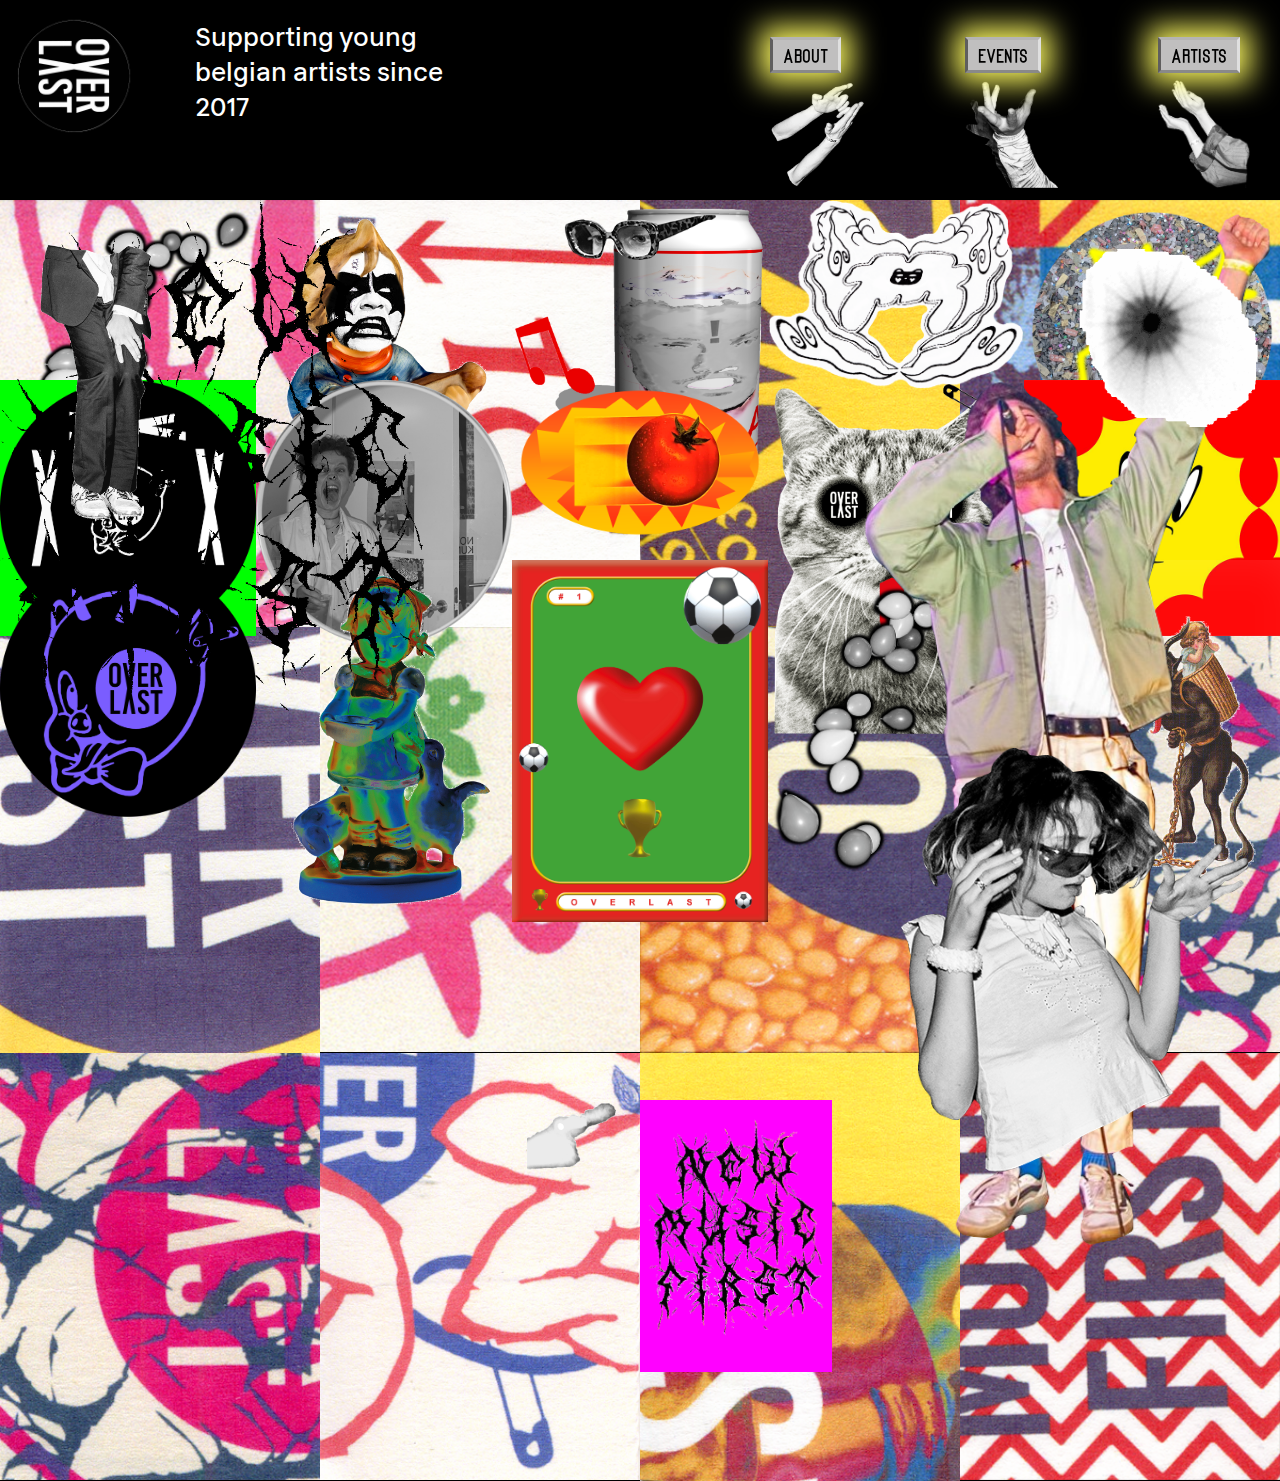
==== index.html @ 760c00cb "kabeljauw toegevoegd" ====
<!DOCTYPE html>
<html lang="en">
  <head>
    <meta charset="UTF-8" />
    <meta http-equiv="X-UA-Compatible" content="IE=edge" />
    <meta name="viewport" content="width=device-width, initial-scale=1.0" />
    <title>OVERLAST</title>
    <link rel="stylesheet" href="/css/main.css" />
  </head>
  <body>
    <header>
      <div class="intro">
        <img src="src/gif/gif_07.gif" alt="" />
        <p>Supporting young belgian artists since 2017</p>
      </div>
      <div class="menu">
        <div class="menu-item">
          <a href="about.html">about</a>
          <img src="src/hands/hand_3.png" alt="" />
        </div>

        <div class="menu-item">
          <a href="events.html">events</a>
          <img src="src/hands/hand_2.png" alt="" />
        </div>

        <div class="menu-item">
          <a href="artists.html">artists</a>
          <img src="src/hands/hand_1.png" alt="" />
        </div>

        <!-- <div class="secret-menu">
          <div class="secret-menu-item">
            <img src="src/geheim/varken-1.png" alt="" />
          </div>
          <div class="secret-menu-item">
            <img src="src/geheim/varken-1.png" alt="" />
          </div>
          <div class="secret-menu-item">
            <img src="src/geheim/varken-1.png" alt="" />
          </div>
        </div> -->
      </div>
    </header>

    <div class="layer-0">
      <img src="src/poster/poster_01.png" alt="" />
      <img src="src/poster/poster_02.png" alt="" />
      <img src="src/poster/poster_03.png" alt="" />
      <img src="src/poster/poster_04.png" alt="" />
      <img src="src/poster/poster_05.png" alt="" />
      <img src="src/poster/poster_06.png" alt="" />
      <img src="src/poster/poster_07.png" alt="" />
      <img src="src/poster/poster_08.png" alt="" />
      <img src="src/poster/poster_09.png" alt="" />
      <img src="src/poster/poster_10.png" alt="" />
      <img src="src/poster/poster_11.png" alt="" />
      <img src="src/poster/poster_12.png" alt="" />
    </div>

    <div class="layer-1">
      <img src="src/sticker/sticker_01.png" alt="" />
      <img src="src/sticker/sticker_02.png" alt="" />
      <img src="src/sticker/sticker_03.png" alt="" />
      <img src="src/sticker/sticker_04.png" alt="" />
      <img src="src/sticker/sticker_05.png" alt="" />
      <img src="src/sticker/sticker_06.jpg" alt="" />
      <img src="src/sticker/sticker_07.png" alt="" />
      <img src="src/sticker/sticker_08.png" alt="" />
      <img src="src/sticker/sticker_09.png" alt="" />
      <img src="src/sticker/sticker_10.png" alt="" />
      <img src="src/sticker/sticker_11.png" alt="" />
      <img src="src/sticker/sticker_12.png" alt="" />
      <img src="src/sticker/sticker_13.jpg" alt="" />
      <img src="src/sticker/sticker_14.png" alt="" />
      <img src="src/sticker/sticker_15.png" alt="" />
    </div>

    <div class="layer-2">
      <img src="src/pic/pic_01.png" alt="" />
      <img src="src/pic/pic_02.png" alt="" />
      <img src="src/pic/pic_03.png" alt="" />
      <img src="src/pic/pic_04.png" alt="" />
      <img src="src/pic/pic_05.png" alt="" />
      <img src="src/pic/pic_06.png" alt="" />
    </div>

    <div class="layer-3">
      <img src="src/gif/gif_01.gif" alt="" />
      <img class="right" src="src/gif/gif_02.gif" alt="" />
      <img class="right" src="src/gif/gif_03.gif" alt="" />
      <img class="right" src="src/gif/gif_04.gif" alt="" />
      <img src="src/gif/gif_05.gif" alt="" />
      <img class="right" src="src/gif/gif_06.gif" alt="" />
    </div>
  </body>
  <script src="js/countdown.js"></script>
</html>
---- css/main.css ----
* {
    box-sizing: border-box;
}


@font-face {
    font-family: 'MatrixRegular';
    src: url(/fonts/MatrixRegular.otf);
}

@font-face {
    font-family: 'Kanalisirung';
    src: url(/fonts/Kanalisirung.otf);
}

@font-face {
    font-family: "Kabeljauw Text Medium";
    font-style: normal;
    src: url(/fonts/KabeljauwText-Medium.woff) format("woff");
}


p {
    margin: 0;
}

img {
    width: 100%;
    height: auto;
}

/* HEADER */
header {
    height: 200px
}

body {
    margin: 0;
    position: relative;
    background-color: black;
}

.intro {
    display: flex;
    flex-direction: row;
}


.intro img {
    height: auto;
    width: 100px;
    margin: 15px 15px 0 15px;
}

.intro p {
    color: rgb(255, 255, 255);
    font-size: 26px;
    width: 250px;
    margin: 20px 0 0 10px;
    font-family: "Kabeljauw Text Medium";
}

.menu {
    display: flex;
    flex-direction: row;
    justify-content: space-between;
    padding: 15px;
    width: 100vw;
}

.menu-item img {
    display: flex;
    flex-direction: column;
    height: 12vh;
    visibility: hidden;
}

.menu-item a {
    position: fixed;
    z-index: 105;
    display: block;
    text-align: center;
    text-decoration: none;
    font-family: 'Kanalisirung';
    font-size: 18px;
    color: rgb(0, 0, 0);
    background-color: rgb(192, 191, 191);
    padding: 10px 10px 2px 10px;
    margin-top: 7px;
    border-bottom: 3px inset rgba(0,0,0,.5);
	border-left: 3px inset rgba(0,0,0,.5);
	border-right: 3px inset rgba(255,255,255,.5);
	border-top: 3px inset rgba(255,255,255,.5);
    box-shadow: 0px 0px 30px 10px rgb(255, 252, 98);
    -webkit-box-shadow: 0px 0px 30px 10px rgb(255, 252, 98);
    -moz-box-shadow: 0px 0px 100px 10px rgb(255, 252, 98);
}


.menu-item a:hover {
    color: aqua;
    cursor: pointer;
    background-image: linear-gradient(90deg, rgba(106,255,144,1) 0%, rgba(255,0,0,1) 100%);
}


/* BUTTONS */
/* .buttons {
    width: 100vw;
    z-index: 101;
    position: absolute;
    display: flex;
    flex-direction: column;
    justify-content: space-around;
    top: 0;
    height: 6167px;
}

 .button {
    display: flex;
    flex-direction: column;
    width: fit-content;
    margin: 0 auto 0 auto;
    text-align: center;

}

.button a {
    text-decoration: none;
    font-family: 'Kanalisirung';
    font-size: 75px;
    color: rgb(0, 0, 0);
    background-color: rgb(144, 144, 144);
    padding: 15px 15px 5px 15px;
    box-shadow:  0px 0px 50px 70px rgb(255, 226, 83);
    border-bottom: 6px inset rgba(0,0,0,.5);
	border-left: 6px inset rgba(0,0,0,.5);
	border-right: 6px inset rgba(255,255,255,.5);
	border-top: 6px inset rgba(255,255,255,.5);    
}

.buttons a:hover {
    color: aqua;
    cursor: pointer;
    background-image: linear-gradient(90deg, rgba(106,255,144,1) 0%, rgba(255,0,0,1) 100%);
}

.button img {
    width: 50vw;
    z-index: 103;
} */



/*** LAYERS ***/
/* POSTERS */
.layer-0 {
    position: absolute;
    top: 200px;
    display: grid;
    grid-template-columns: 50vw 50vw;
}

/* STICKERS */
.layer-1 {
    position: absolute;
    top: 200px;
    display: grid;
    grid-template-columns: 50vw 50vw;
    grid-template-rows: 20vh 20vh 20vh 20vh 20vh 20vh;
}

.layer-1 img {
    width: 50vw;
}

/* PICS */
.layer-2 {
    position: absolute;
    top: 200px;
    display: grid;
}

.layer-2 img{

    width: 50vw;
}

/* GIFS */
.layer-3 {
    position: absolute;
    top: 200px;
    display: flex;
    flex-direction: column;
}

.layer-3 img {
    width: 40vw;
    padding-top: 5vh;
}

.right {
    margin-left: 50vw;
}

@media screen and (min-width: 850px){

    header {
        display: flex;
        flex-direction: row;
    } 

    .intro img {
        width: 120px;
        height: 120px;
        margin: 15px 50px 15px 15px;
    }

    .menu {
        column-gap: 100px;
        justify-content: right;
        padding: 30px;
    }


    .menu-item img {
        visibility: visible;
        margin-top: 50px;
    }
 
}


/*** MOSTY MAKING LAYERS (MAIN-PAGE) RESPONSIVE HERE ***/
@media screen and (min-width: 850px) {
   

    /*** LAYERS ***/
    /* POSTERS */
    .layer-0 {
        display: grid;
        grid-template-columns: 25vw 25vw 25vw 25vw;
    }

    .layer-0 img {
        width: 25vw;
    }

    /* STICKERS */
    .layer-1 {
        display: grid;
        grid-template-columns: 20vw 20vw 20vw 20vw 20vw;
    }

    .layer-1 img {
        width: 20vw;
    }

    /* PICS */
    .layer-2 {
        display: grid;
        grid-template-columns: 33.33vw 33.33vw 33.33vw;
        grid-template-rows: 52vh 10vh;
    }

    .layer-2 img{
        width: 33.33vw;
    }

    /* GIFS */
    .layer-3 {
        display: grid;
        grid-template-columns: 33.33vw 33.33vw 33.33vw;
        grid-template-rows: 78vh 10vh;
    }

    .layer-3 img {
        width: 15vw;
    }

  }


/* ZET ONDERKANTEN GELIJK */
  @media screen and (min-width: 1000px) {
    .layer-2 {
        grid-template-rows: 60vh 10vh;
    }

    .layer-3{
        grid-template-rows: 95vh 10vh;
    }
  }

  @media screen and (min-width: 1400px) {
    .layer-2 {
        grid-template-rows: 80vh 10vh;
    }
    
    .layer-3{
        grid-template-rows: 130vh 10vh;
    }
  }
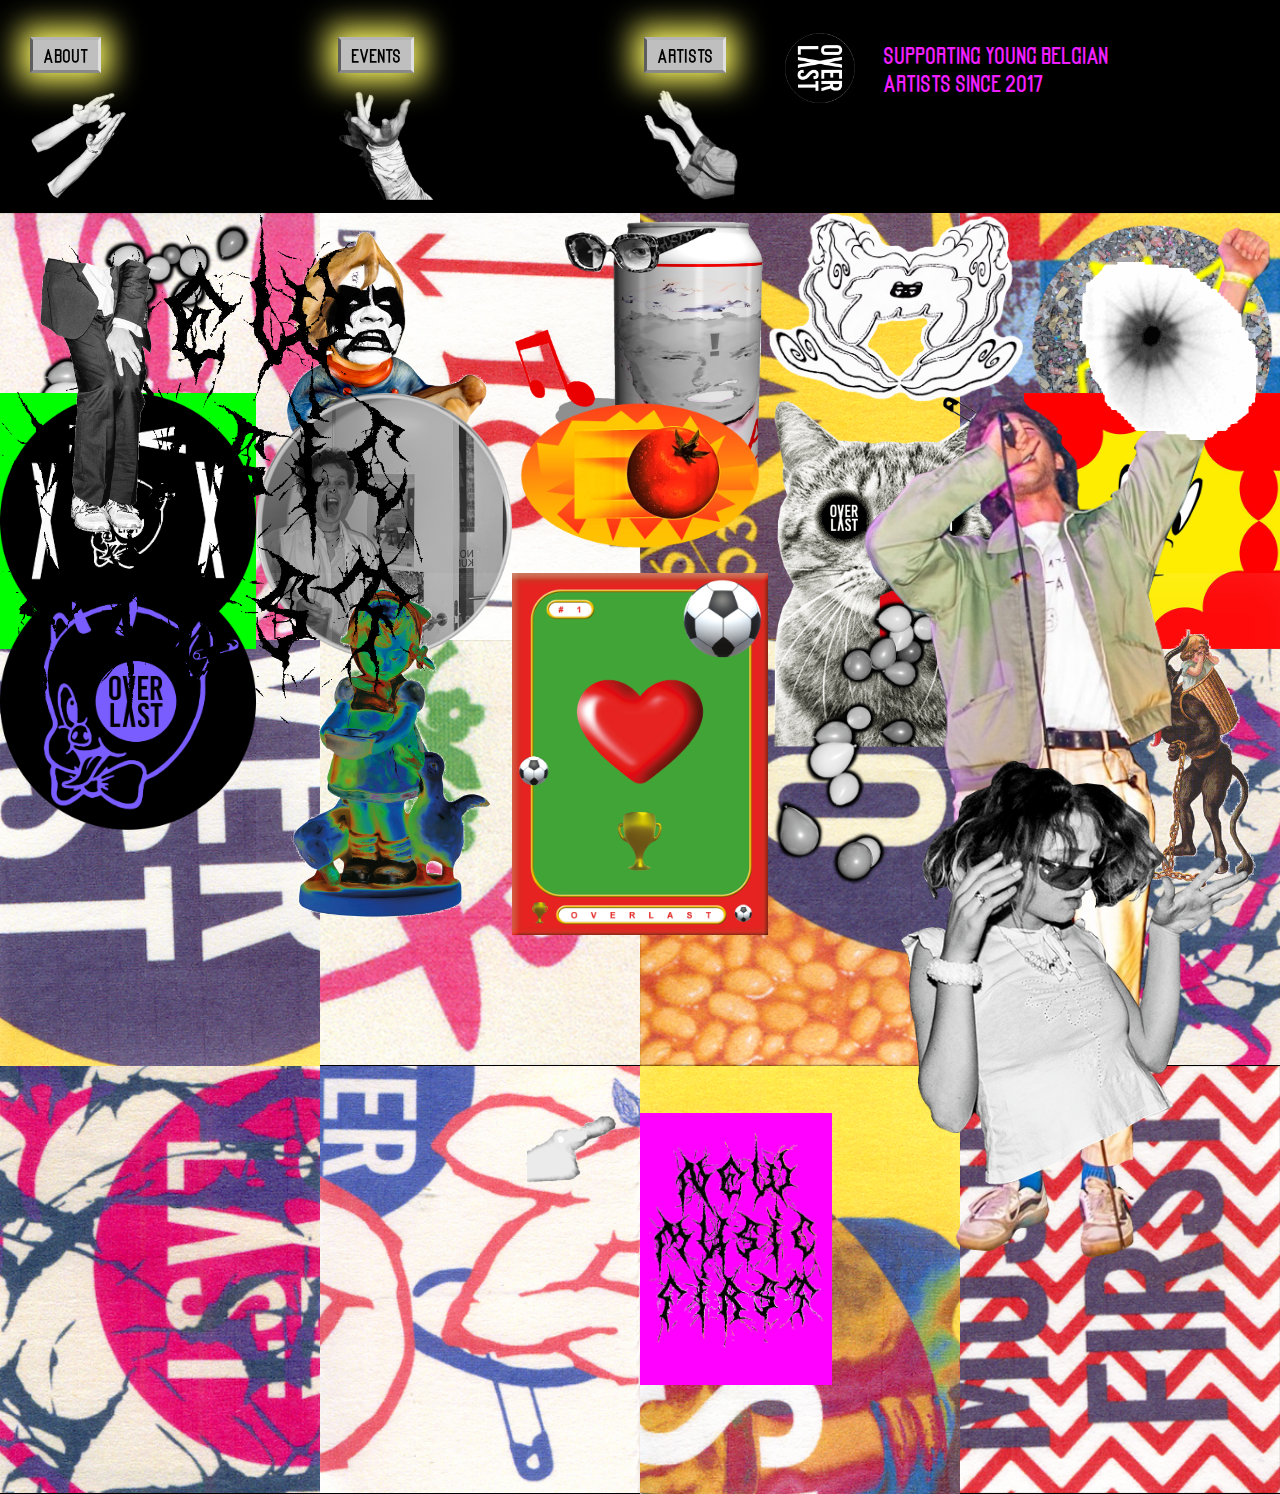
==== commit cac5329c: "fix header main page!! (phone&desktop)" ====
--- a/index.html
+++ b/index.html
@@ -9,10 +9,6 @@
   </head>
   <body>
     <header>
-      <div class="intro">
-        <img src="src/gif/gif_07.gif" alt="" />
-        <p>Supporting young belgian artists since 2017</p>
-      </div>
       <div class="menu">
         <div class="menu-item">
           <a href="about.html">about</a>
@@ -28,18 +24,13 @@
           <a href="artists.html">artists</a>
           <img src="src/hands/hand_1.png" alt="" />
         </div>
-
-        <!-- <div class="secret-menu">
-          <div class="secret-menu-item">
-            <img src="src/geheim/varken-1.png" alt="" />
-          </div>
-          <div class="secret-menu-item">
-            <img src="src/geheim/varken-1.png" alt="" />
-          </div>
-          <div class="secret-menu-item">
-            <img src="src/geheim/varken-1.png" alt="" />
-          </div>
-        </div> -->
+      </div>
+      <div class="intro">
+        <img src="src/gif/gif_07.gif" alt="" />
+        <p>
+          Supporting young belgian <br />
+          artists since 2017
+        </p>
       </div>
     </header>
 
--- a/css/main.css
+++ b/css/main.css
@@ -31,7 +31,7 @@
 
 /* HEADER */
 header {
-    height: 200px
+    height: 180px
 }
 
 body {
@@ -43,21 +43,22 @@
 .intro {
     display: flex;
     flex-direction: row;
-}
-
+    width: 100vw;
+    padding-top: 15px;
+}
 
 .intro img {
-    height: auto;
-    width: 100px;
+    height: 75px;
+    width: 75px;
     margin: 15px 15px 0 15px;
 }
 
 .intro p {
-    color: rgb(255, 255, 255);
-    font-size: 26px;
-    width: 250px;
-    margin: 20px 0 0 10px;
-    font-family: "Kabeljauw Text Medium";
+    color: rgb(240, 31, 255);
+    font-size: 22px;
+    line-height: 28px;
+    margin: 30px 25px 0 10px;
+    font-family: 'Kanalisirung';
 }
 
 .menu {
@@ -65,13 +66,14 @@
     flex-direction: row;
     justify-content: space-between;
     padding: 15px;
-    width: 100vw;
+    width: 83vw;
+    max-width: 310px;
 }
 
 .menu-item img {
     display: flex;
     flex-direction: column;
-    height: 12vh;
+    height: 30px;
     visibility: hidden;
 }
 
@@ -103,60 +105,11 @@
     background-image: linear-gradient(90deg, rgba(106,255,144,1) 0%, rgba(255,0,0,1) 100%);
 }
 
-
-/* BUTTONS */
-/* .buttons {
-    width: 100vw;
-    z-index: 101;
-    position: absolute;
-    display: flex;
-    flex-direction: column;
-    justify-content: space-around;
-    top: 0;
-    height: 6167px;
-}
-
- .button {
-    display: flex;
-    flex-direction: column;
-    width: fit-content;
-    margin: 0 auto 0 auto;
-    text-align: center;
-
-}
-
-.button a {
-    text-decoration: none;
-    font-family: 'Kanalisirung';
-    font-size: 75px;
-    color: rgb(0, 0, 0);
-    background-color: rgb(144, 144, 144);
-    padding: 15px 15px 5px 15px;
-    box-shadow:  0px 0px 50px 70px rgb(255, 226, 83);
-    border-bottom: 6px inset rgba(0,0,0,.5);
-	border-left: 6px inset rgba(0,0,0,.5);
-	border-right: 6px inset rgba(255,255,255,.5);
-	border-top: 6px inset rgba(255,255,255,.5);    
-}
-
-.buttons a:hover {
-    color: aqua;
-    cursor: pointer;
-    background-image: linear-gradient(90deg, rgba(106,255,144,1) 0%, rgba(255,0,0,1) 100%);
-}
-
-.button img {
-    width: 50vw;
-    z-index: 103;
-} */
-
-
-
 /*** LAYERS ***/
 /* POSTERS */
 .layer-0 {
     position: absolute;
-    top: 200px;
+    top: 180px;
     display: grid;
     grid-template-columns: 50vw 50vw;
 }
@@ -164,7 +117,7 @@
 /* STICKERS */
 .layer-1 {
     position: absolute;
-    top: 200px;
+    top: 180px;
     display: grid;
     grid-template-columns: 50vw 50vw;
     grid-template-rows: 20vh 20vh 20vh 20vh 20vh 20vh;
@@ -177,19 +130,18 @@
 /* PICS */
 .layer-2 {
     position: absolute;
-    top: 200px;
+    top: 180px;
     display: grid;
 }
 
 .layer-2 img{
-
     width: 50vw;
 }
 
 /* GIFS */
 .layer-3 {
     position: absolute;
-    top: 200px;
+    top: 180px;
     display: flex;
     flex-direction: column;
 }
@@ -208,24 +160,42 @@
     header {
         display: flex;
         flex-direction: row;
-    } 
-
-    .intro img {
-        width: 120px;
-        height: 120px;
-        margin: 15px 50px 15px 15px;
-    }
+        height: 213px;
+    }  
 
     .menu {
-        column-gap: 100px;
         justify-content: right;
         padding: 30px;
-    }
-
+        max-width: 60vw;
+        justify-content: space-between;
+    }
 
     .menu-item img {
         visibility: visible;
-        margin-top: 50px;
+        margin-top: 60px;
+        height: 110px;
+        width: auto;
+    }
+
+    .intro {
+        width: 40vw;
+    }
+
+
+    .layer-0{
+        top: 213px;
+    }
+
+    .layer-1{
+        top: 213px;
+    }
+
+    .layer-2{
+        top: 213px;
+    }
+
+    .layer-3{
+        top: 213px;
     }
  
 }
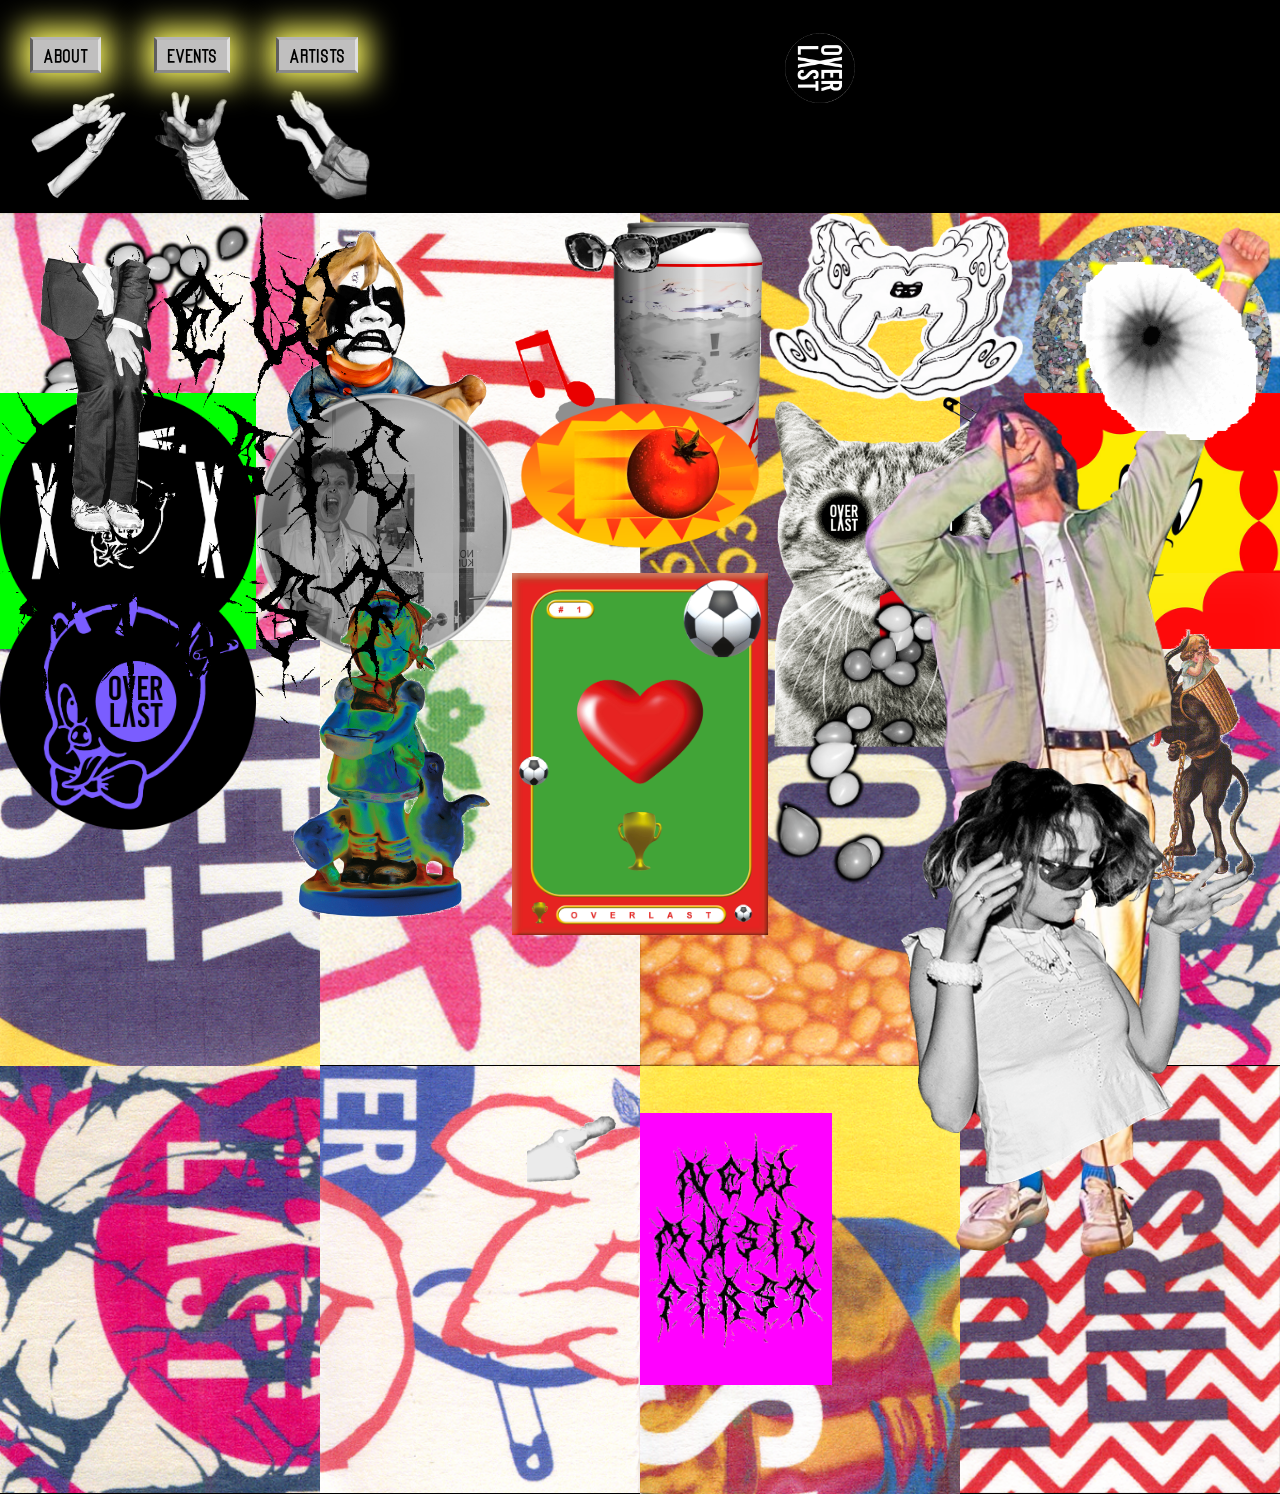
==== commit bbead3d3: "fix header phones (really, really)" ====
--- a/index.html
+++ b/index.html
@@ -27,10 +27,6 @@
       </div>
       <div class="intro">
         <img src="src/gif/gif_07.gif" alt="" />
-        <p>
-          Supporting young belgian <br />
-          artists since 2017
-        </p>
       </div>
     </header>
 
--- a/css/main.css
+++ b/css/main.css
@@ -43,8 +43,9 @@
 .intro {
     display: flex;
     flex-direction: row;
-    width: 100vw;
     padding-top: 15px;
+    position: absolute;
+    right: 0;
 }
 
 .intro img {
@@ -166,7 +167,7 @@
     .menu {
         justify-content: right;
         padding: 30px;
-        max-width: 60vw;
+        max-width: 400px;
         justify-content: space-between;
     }
 
@@ -204,7 +205,6 @@
 /*** MOSTY MAKING LAYERS (MAIN-PAGE) RESPONSIVE HERE ***/
 @media screen and (min-width: 850px) {
    
-
     /*** LAYERS ***/
     /* POSTERS */
     .layer-0 {
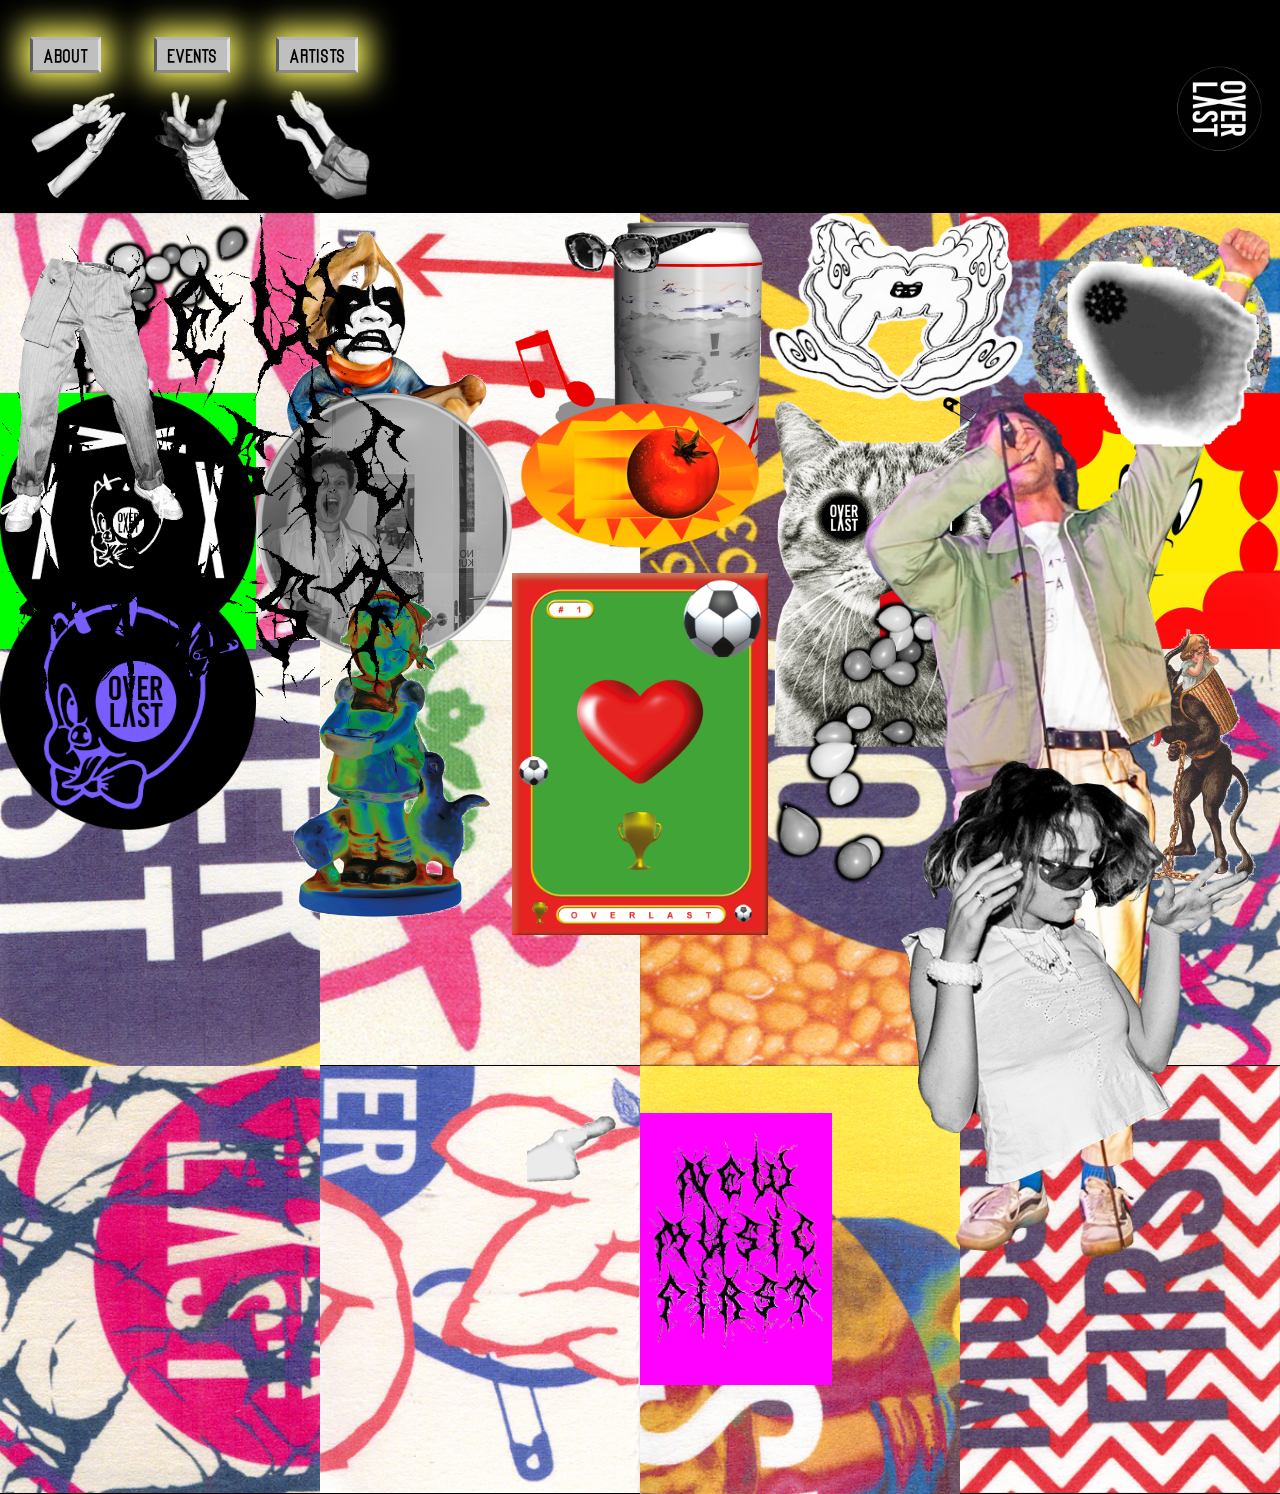
==== commit 0eef3113: "headerssss gifs" ====
--- a/index.html
+++ b/index.html
@@ -25,9 +25,7 @@
           <img src="src/hands/hand_1.png" alt="" />
         </div>
       </div>
-      <div class="intro">
-        <img src="src/gif/gif_07.gif" alt="" />
-      </div>
+      <img class="intro" src="src/gif/gif_07.gif" alt="" />
     </header>
 
     <div class="layer-0">
--- a/css/main.css
+++ b/css/main.css
@@ -36,39 +36,19 @@
 
 body {
     margin: 0;
-    position: relative;
     background-color: black;
 }
 
-.intro {
-    display: flex;
-    flex-direction: row;
-    padding-top: 15px;
-    position: absolute;
-    right: 0;
-}
-
-.intro img {
-    height: 75px;
-    width: 75px;
-    margin: 15px 15px 0 15px;
-}
-
-.intro p {
-    color: rgb(240, 31, 255);
-    font-size: 22px;
-    line-height: 28px;
-    margin: 30px 25px 0 10px;
-    font-family: 'Kanalisirung';
-}
+
 
 .menu {
     display: flex;
     flex-direction: row;
     justify-content: space-between;
-    padding: 15px;
+    padding: 30px;
     width: 83vw;
     max-width: 310px;
+    /* margin-left: 10px; */
 }
 
 .menu-item img {
@@ -106,6 +86,14 @@
     background-image: linear-gradient(90deg, rgba(106,255,144,1) 0%, rgba(255,0,0,1) 100%);
 }
 
+img.intro {
+    position: absolute;
+    right: 15px;
+    top: 63px;
+    width: 90px;
+    height: auto;
+}
+
 /*** LAYERS ***/
 /* POSTERS */
 .layer-0 {
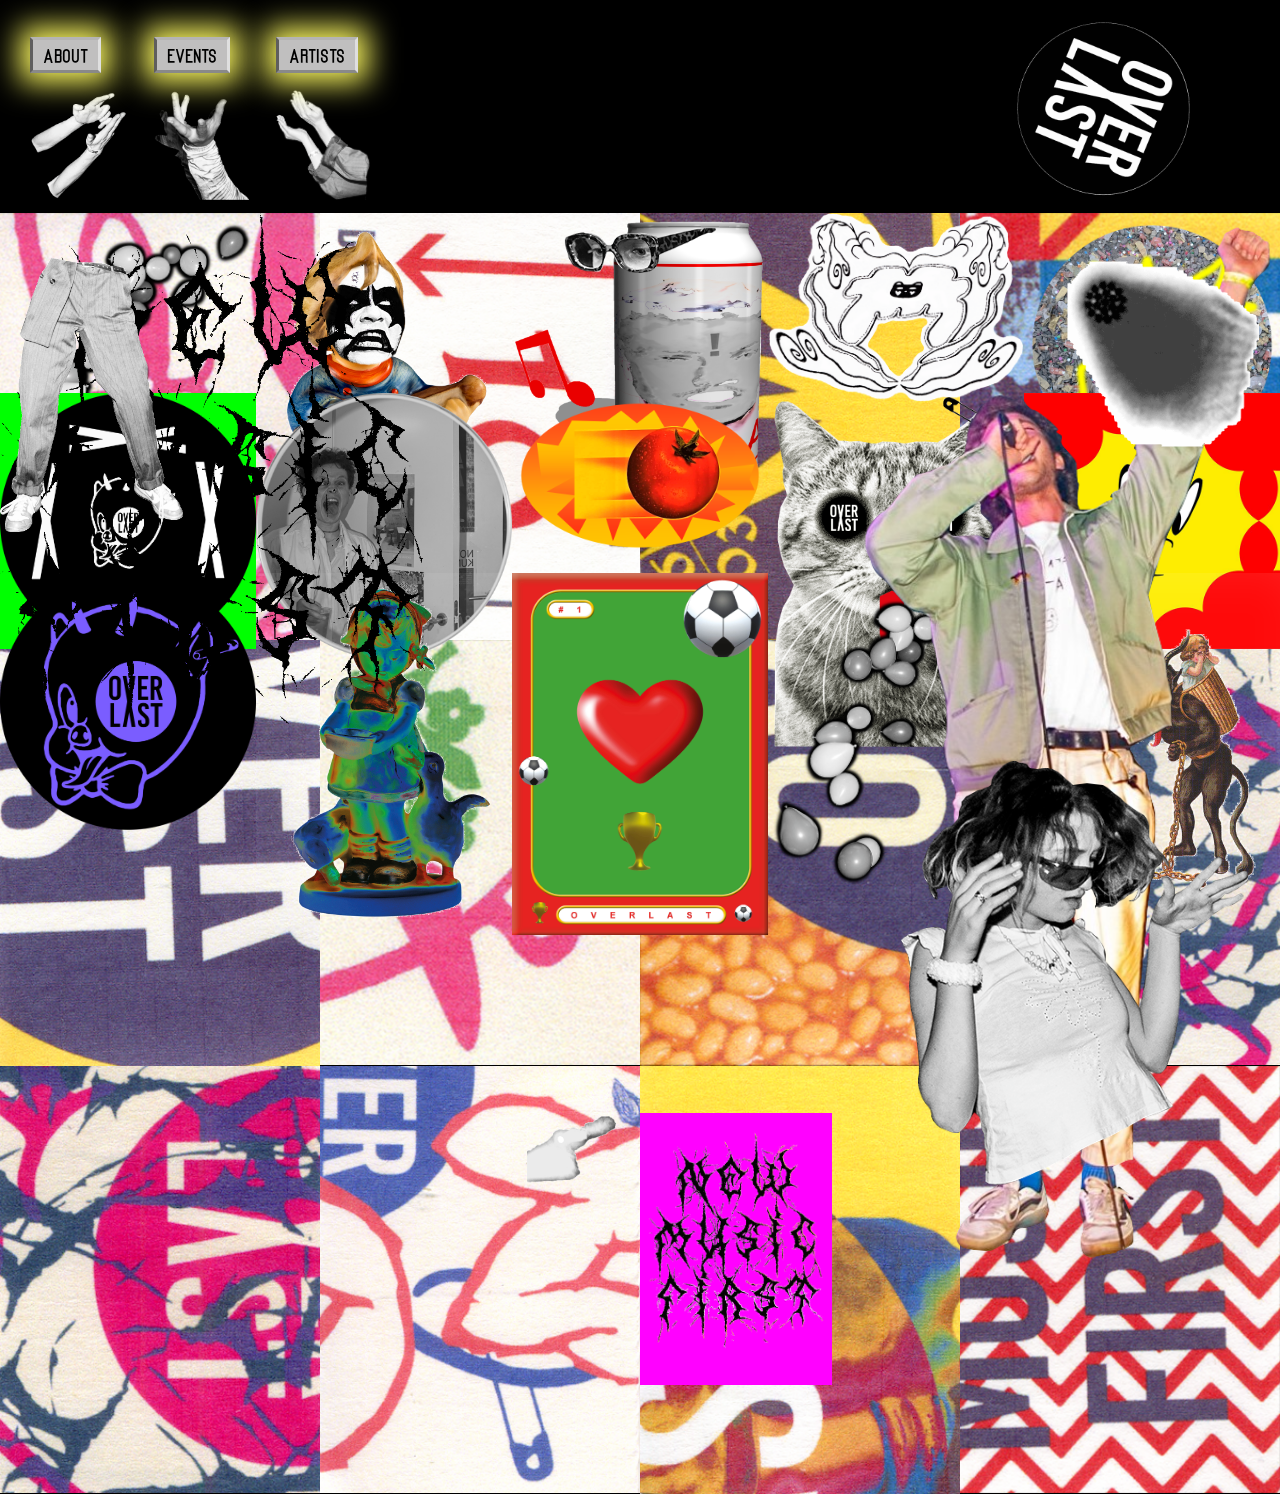
==== commit 8cbd942f: "1 hidden egg" ====
--- a/index.html
+++ b/index.html
@@ -71,7 +71,12 @@
     </div>
 
     <div class="layer-3">
-      <img src="src/gif/gif_01.gif" alt="" />
+      <a
+        class="egg"
+        target="_blank"
+        href="https://www.youtube.com/watch?v=vPybcmMcUyA"
+        ><img src="src/gif/gif_01.gif" alt=""
+      /></a>
       <img class="right" src="src/gif/gif_02.gif" alt="" />
       <img class="right" src="src/gif/gif_03.gif" alt="" />
       <img class="right" src="src/gif/gif_04.gif" alt="" />
--- a/css/main.css
+++ b/css/main.css
@@ -38,7 +38,6 @@
     margin: 0;
     background-color: black;
 }
-
 
 
 .menu {
@@ -88,9 +87,9 @@
 
 img.intro {
     position: absolute;
-    right: 15px;
-    top: 63px;
-    width: 90px;
+    left: 23px;
+    top: 90px;
+    width: 80px;
     height: auto;
 }
 
@@ -142,6 +141,11 @@
 
 .right {
     margin-left: 50vw;
+}
+
+.egg {
+    cursor: url(/src/cursor/varken-1.png), auto;
+    display: block;
 }
 
 @media screen and (min-width: 850px){
@@ -166,24 +170,34 @@
         width: auto;
     }
 
+    img.intro {
+        position: absolute;
+        right: 15px;
+        top: 15px;
+        left: 79vw;
+        width: 185px;
+        height: auto;
+        
+    }
+
     .intro {
         width: 40vw;
     }
 
 
-    .layer-0{
-        top: 213px;
-    }
-
-    .layer-1{
-        top: 213px;
-    }
-
-    .layer-2{
-        top: 213px;
-    }
-
-    .layer-3{
+    .layer-0 {
+        top: 213px;
+    }
+
+    .layer-1 {
+        top: 213px;
+    }
+
+    .layer-2 {
+        top: 213px;
+    }
+
+    .layer-3 {
         top: 213px;
     }
  
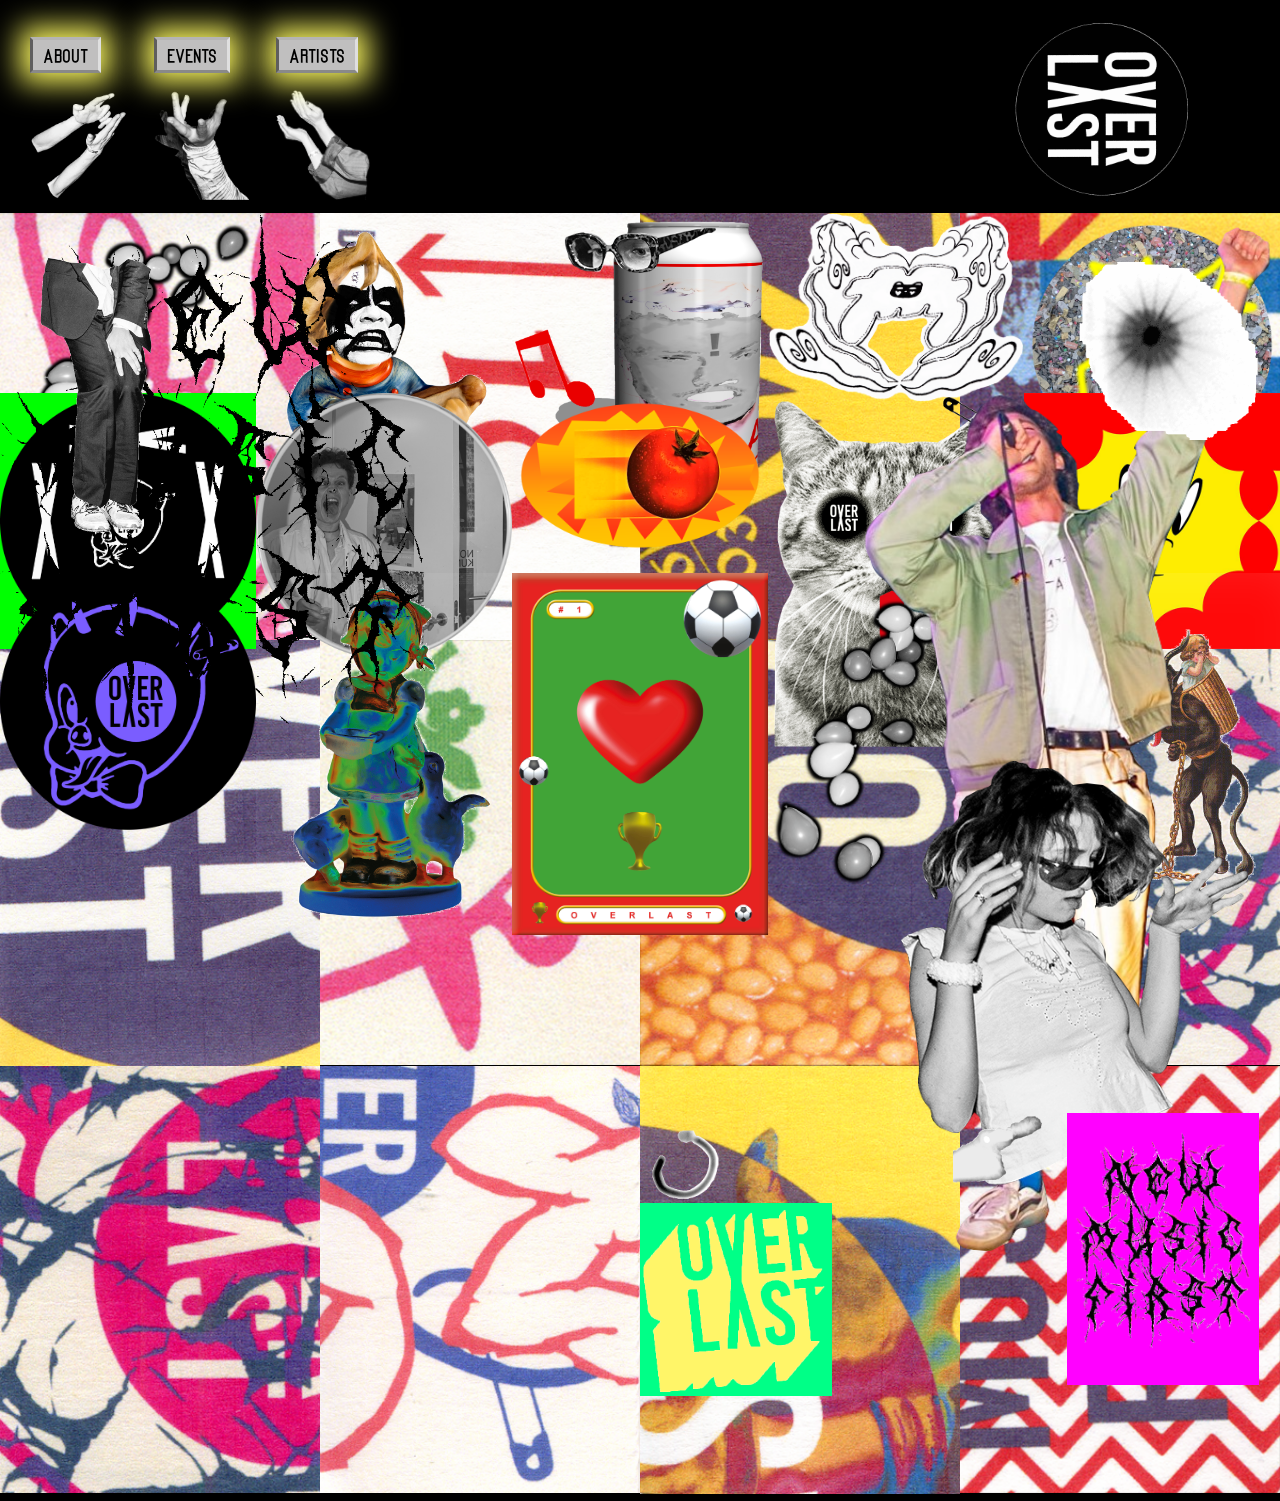
==== commit 191a5a0b: "extra hidden eggs" ====
--- a/index.html
+++ b/index.html
@@ -77,10 +77,33 @@
         href="https://www.youtube.com/watch?v=vPybcmMcUyA"
         ><img src="src/gif/gif_01.gif" alt=""
       /></a>
-      <img class="right" src="src/gif/gif_02.gif" alt="" />
-      <img class="right" src="src/gif/gif_03.gif" alt="" />
+      <a
+        class="egg"
+        target="_blank"
+        href="https://www.youtube.com/watch?v=8Em-FS1skro&list=LL&index=3&t=1028s"
+        ><img class="right" src="src/gif/gif_02.gif" alt=""
+      /></a>
+      <a
+        class="egg"
+        target="_blank"
+        href="https://www.youtube.com/watch?v=fAxHlLK3Oyk&list=LL&index=15"
+      ></a>
+      <a
+        class="egg"
+        target="_blank"
+        href="https://www.youtube.com/watch?v=moAhaQEdzZw&list=LL&index=27"
+        ><img class="right" src="src/gif/gif_03.gif" alt=""
+      /></a>
+
       <img class="right" src="src/gif/gif_04.gif" alt="" />
-      <img src="src/gif/gif_05.gif" alt="" />
+
+      <a
+        class="egg"
+        target="_blank"
+        href="https://www.youtube.com/watch?v=2XlTjeNHv-8&list=LL&index=7"
+      >
+        <img src="src/gif/gif_05.gif" alt="" />
+      </a>
       <img class="right" src="src/gif/gif_06.gif" alt="" />
     </div>
   </body>
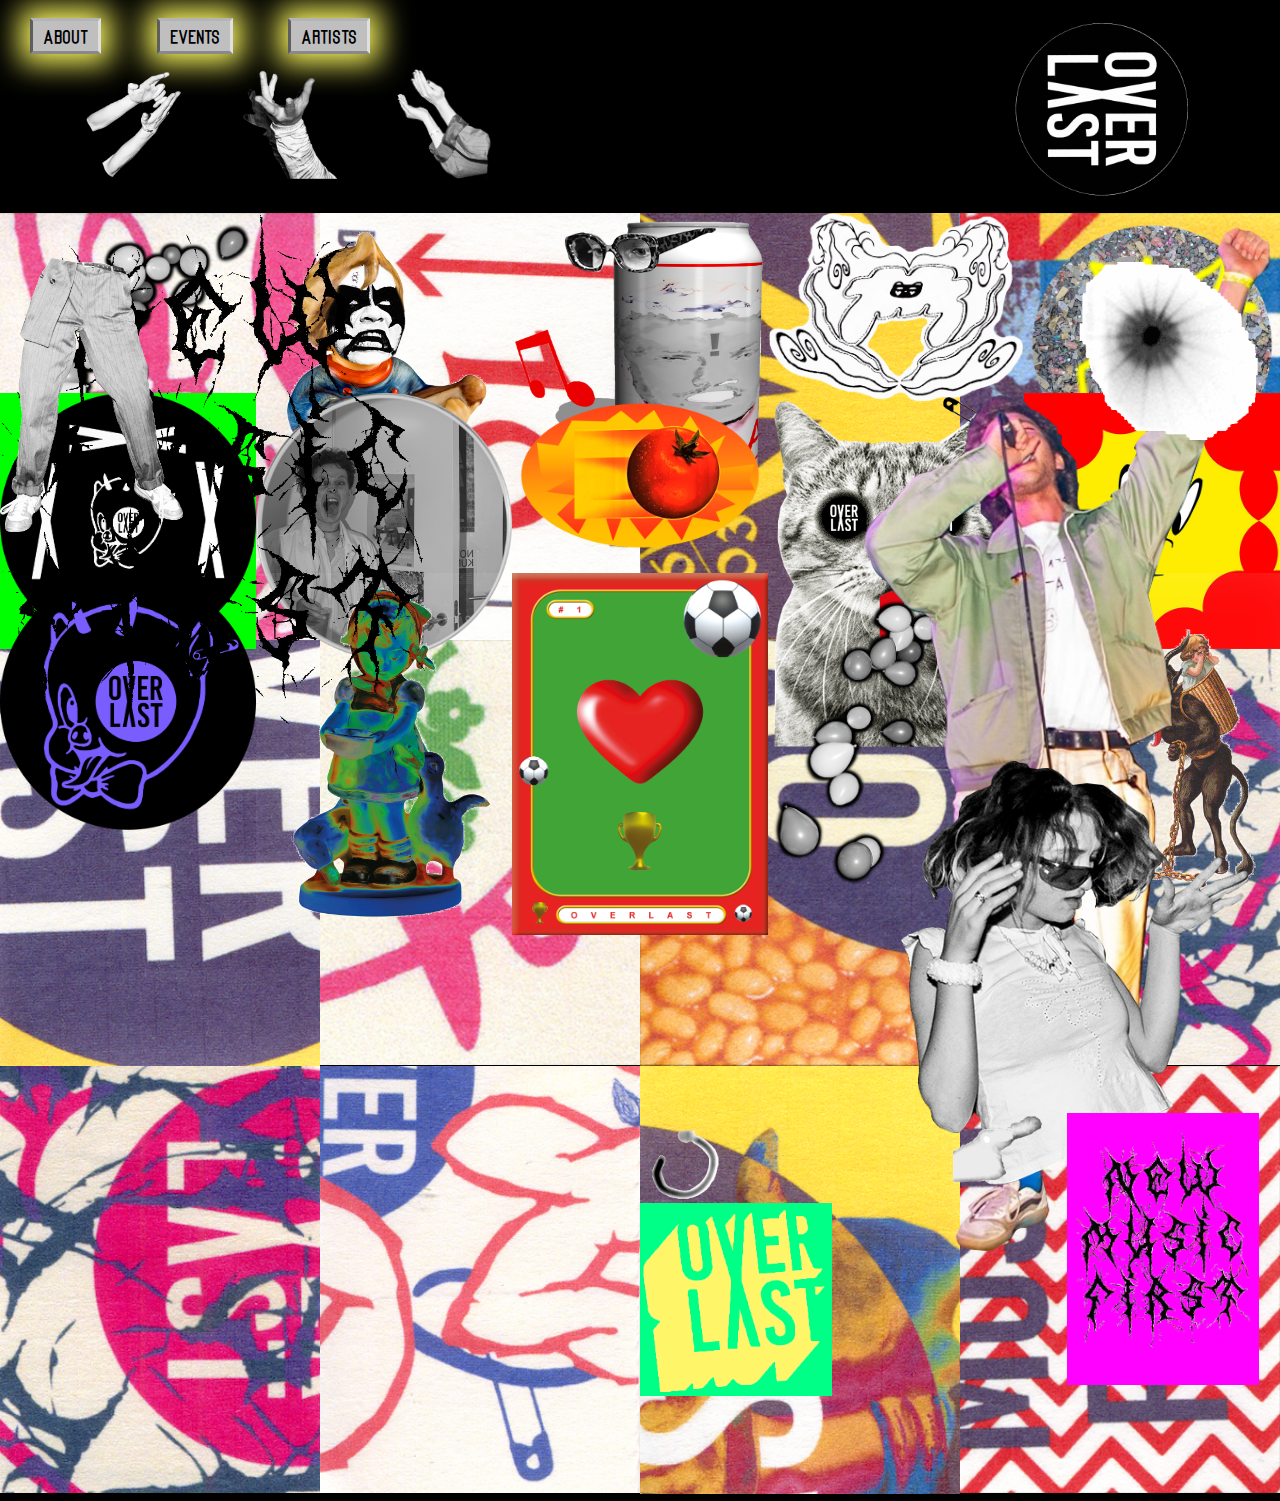
==== commit d7617070: "fix header main page" ====
--- a/index.html
+++ b/index.html
@@ -12,19 +12,26 @@
       <div class="menu">
         <div class="menu-item">
           <a href="about.html">about</a>
+        </div>
+        <div class="menu-item">
+          <a href="events.html">events</a>
+        </div>
+        <div class="menu-item">
+          <a href="artists.html">artists</a>
+        </div>
+      </div>
+      <div class="img">
+        <div class="img-item">
           <img src="src/hands/hand_3.png" alt="" />
         </div>
-
-        <div class="menu-item">
-          <a href="events.html">events</a>
+        <div class="img-item">
           <img src="src/hands/hand_2.png" alt="" />
         </div>
-
-        <div class="menu-item">
-          <a href="artists.html">artists</a>
+        <div class="img-item">
           <img src="src/hands/hand_1.png" alt="" />
         </div>
       </div>
+
       <img class="intro" src="src/gif/gif_07.gif" alt="" />
     </header>
 
--- a/css/main.css
+++ b/css/main.css
@@ -29,25 +29,22 @@
     height: auto;
 }
 
+body {
+    margin: 0;
+    background-color: black;
+}
+
 /* HEADER */
 header {
     height: 180px
 }
 
-body {
-    margin: 0;
-    background-color: black;
-}
-
-
 .menu {
     display: flex;
     flex-direction: row;
+    width: 100vw;
     justify-content: space-between;
-    padding: 30px;
-    width: 83vw;
-    max-width: 310px;
-    /* margin-left: 10px; */
+    padding: 35px 25px 0 25px;
 }
 
 .menu-item img {
@@ -58,9 +55,7 @@
 }
 
 .menu-item a {
-    position: fixed;
     z-index: 105;
-    display: block;
     text-align: center;
     text-decoration: none;
     font-family: 'Kanalisirung';
@@ -85,6 +80,13 @@
     background-image: linear-gradient(90deg, rgba(106,255,144,1) 0%, rgba(255,0,0,1) 100%);
 }
 
+.img-item {
+    display: flex;
+    flex-direction: column;
+    height: 30px;
+    visibility: hidden;
+}
+
 img.intro {
     position: absolute;
     left: 23px;
@@ -144,44 +146,44 @@
 }
 
 .egg {
-    cursor: url(/src/cursor/varken-1.png), auto;
+    width: 100px;
+    height: 100px;
+    cursor: url(/src/cursor/logo.png), auto;
     display: block;
 }
 
 @media screen and (min-width: 850px){
 
-    header {
+    /* HEADER */
+    .menu {
+        padding: 30px 30px 0 30px;
+        max-width: 400px;
+        justify-content: space-between;
+    }
+
+    .img {
         display: flex;
         flex-direction: row;
-        height: 213px;
-    }  
-
-    .menu {
-        justify-content: right;
-        padding: 30px;
         max-width: 400px;
         justify-content: space-between;
-    }
-
-    .menu-item img {
+        padding: 20px 0 0 55px;
+    }
+
+    .img-item img{
         visibility: visible;
-        margin-top: 60px;
         height: 110px;
         width: auto;
+        padding: 0 30px 0 30px;
+        
     }
 
     img.intro {
-        position: absolute;
-        right: 15px;
-        top: 15px;
-        left: 79vw;
-        width: 185px;
-        height: auto;
-        
-    }
-
-    .intro {
-        width: 40vw;
+       position: absolute;
+       right: 15px;
+       top: 15px;
+       left: 79vw;
+       width: 185px;
+       height: auto;
     }
 
 
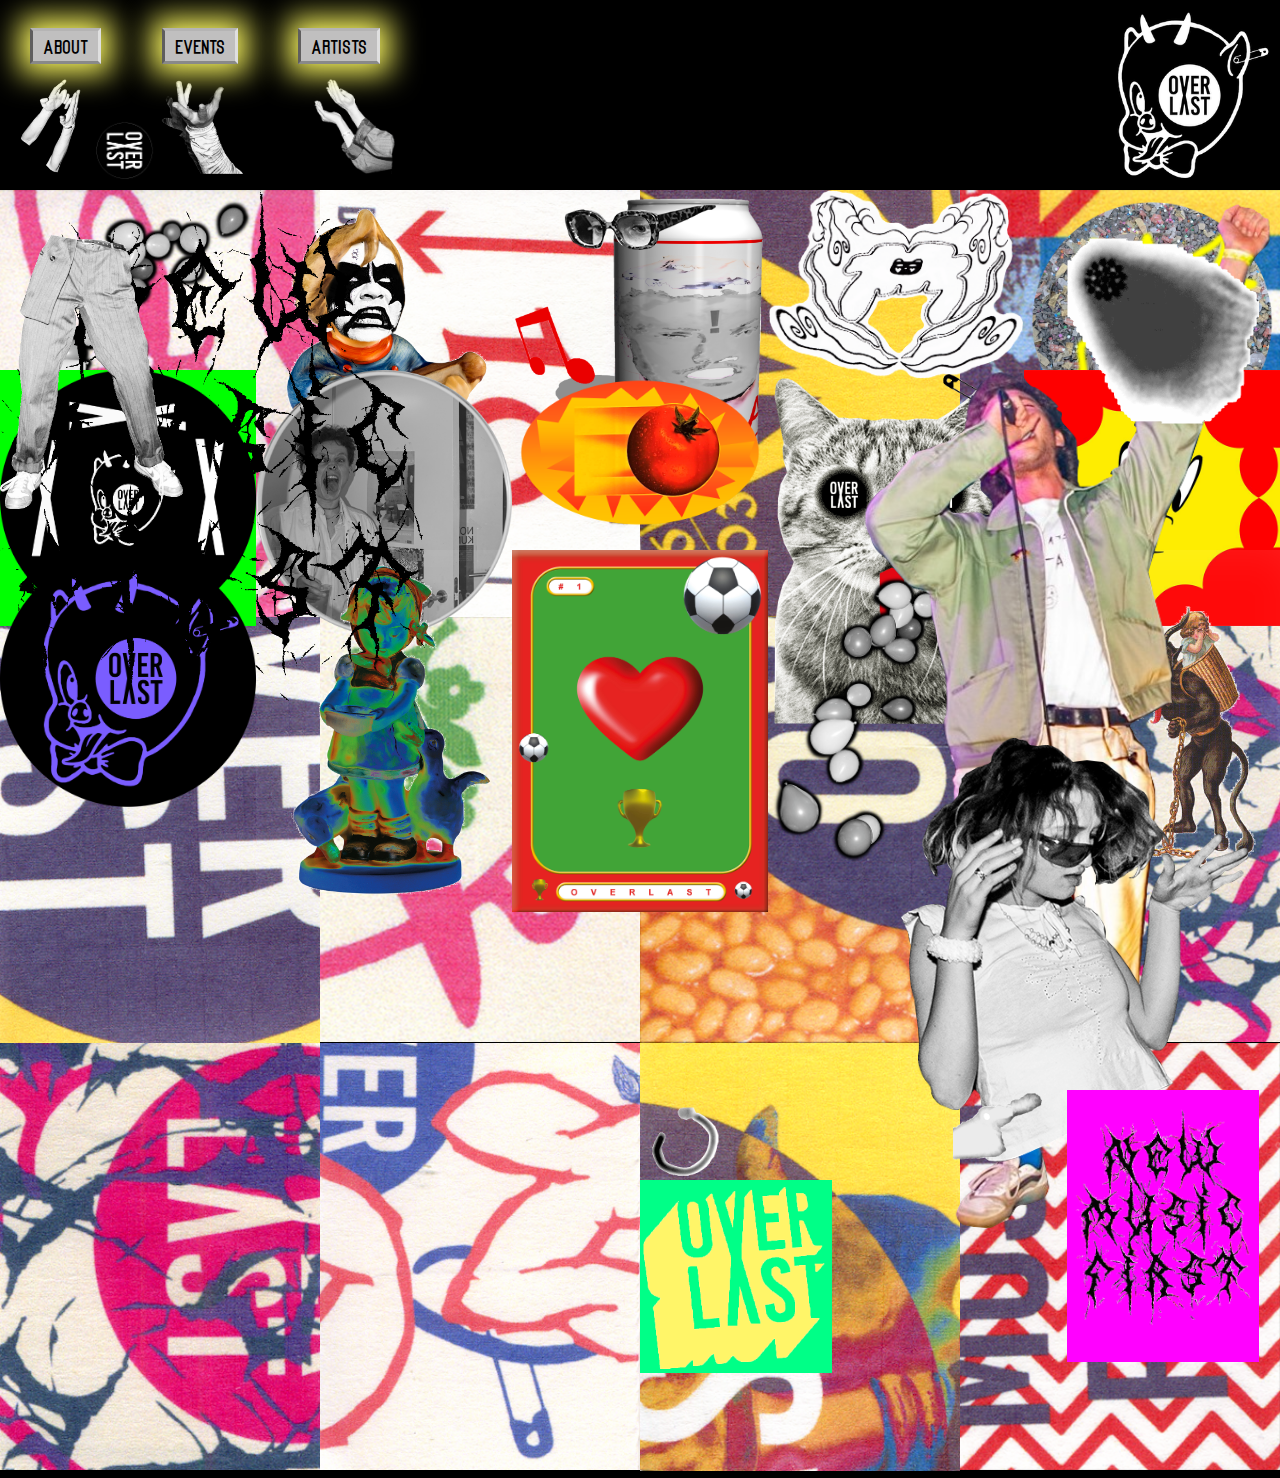
==== commit 3bca1389: "header!" ====
--- a/index.html
+++ b/index.html
@@ -33,6 +33,7 @@
       </div>
 
       <img class="intro" src="src/gif/gif_07.gif" alt="" />
+      <img class="varken" src="src/cursor/varken-wit.png" alt="" />
     </header>
 
     <div class="layer-0">
@@ -114,5 +115,11 @@
       <img class="right" src="src/gif/gif_06.gif" alt="" />
     </div>
   </body>
+  <footer>
+    <div class="www-credits">
+      <p>Website by</p>
+      <a href="www.catospeltincx.com">Cato Speltincx</a>
+    </div>
+  </footer>
   <script src="js/countdown.js"></script>
 </html>
--- a/css/main.css
+++ b/css/main.css
@@ -35,26 +35,21 @@
 }
 
 /* HEADER */
-header {
-    height: 180px
-}
-
 .menu {
     display: flex;
     flex-direction: row;
     width: 100vw;
     justify-content: space-between;
-    padding: 35px 25px 0 25px;
+    padding: 40px 30px 0 30px;
+    max-width: 410px;
 }
 
 .menu-item img {
-    display: flex;
-    flex-direction: column;
-    height: 30px;
-    visibility: hidden;
+    height: 50px;
 }
 
 .menu-item a {
+    position: relative;
     z-index: 105;
     text-align: center;
     text-decoration: none;
@@ -80,26 +75,39 @@
     background-image: linear-gradient(90deg, rgba(106,255,144,1) 0%, rgba(255,0,0,1) 100%);
 }
 
-.img-item {
+.img {
     display: flex;
-    flex-direction: column;
-    height: 30px;
+    flex-direction: row;
+    max-width: 410px;
+    justify-content: space-between;
+    padding-top: 20px;
+}
+
+.img-item img{
+    height: 100px;
+    width: auto;
+    padding: 0 15px 5px 15px;
+}
+
+.intro {
+    position: absolute;
+    top: 120px;
+    left: 95px;
+    height: 60px;
+    width: auto;
+}
+
+.varken {
+
     visibility: hidden;
 }
 
-img.intro {
-    position: absolute;
-    left: 23px;
-    top: 90px;
-    width: 80px;
-    height: auto;
-}
 
 /*** LAYERS ***/
 /* POSTERS */
 .layer-0 {
     position: absolute;
-    top: 180px;
+    top: 190px;
     display: grid;
     grid-template-columns: 50vw 50vw;
 }
@@ -107,7 +115,7 @@
 /* STICKERS */
 .layer-1 {
     position: absolute;
-    top: 180px;
+    top: 190px;
     display: grid;
     grid-template-columns: 50vw 50vw;
     grid-template-rows: 20vh 20vh 20vh 20vh 20vh 20vh;
@@ -120,7 +128,7 @@
 /* PICS */
 .layer-2 {
     position: absolute;
-    top: 180px;
+    top: 190px;
     display: grid;
 }
 
@@ -131,7 +139,7 @@
 /* GIFS */
 .layer-3 {
     position: absolute;
-    top: 180px;
+    top: 190px;
     display: flex;
     flex-direction: column;
 }
@@ -152,58 +160,25 @@
     display: block;
 }
 
-@media screen and (min-width: 850px){
-
-    /* HEADER */
-    .menu {
-        padding: 30px 30px 0 30px;
-        max-width: 400px;
-        justify-content: space-between;
-    }
-
-    .img {
-        display: flex;
-        flex-direction: row;
-        max-width: 400px;
-        justify-content: space-between;
-        padding: 20px 0 0 55px;
-    }
-
-    .img-item img{
+.www-credits {
+    z-index: 107;
+    display: block;
+    text-align: right;
+    bottom: 0;
+}
+
+@media screen and (min-width: 570px){
+    .varken{
         visibility: visible;
-        height: 110px;
+        position: absolute;
+        top: 10px;
+        right: 10px;
+        height: 170px;
         width: auto;
-        padding: 0 30px 0 30px;
-        
-    }
-
-    img.intro {
-       position: absolute;
-       right: 15px;
-       top: 15px;
-       left: 79vw;
-       width: 185px;
-       height: auto;
-    }
-
-
-    .layer-0 {
-        top: 213px;
-    }
-
-    .layer-1 {
-        top: 213px;
-    }
-
-    .layer-2 {
-        top: 213px;
-    }
-
-    .layer-3 {
-        top: 213px;
-    }
- 
-}
+        /* display: none; */
+    }
+}
+
 
 
 /*** MOSTY MAKING LAYERS (MAIN-PAGE) RESPONSIVE HERE ***/
